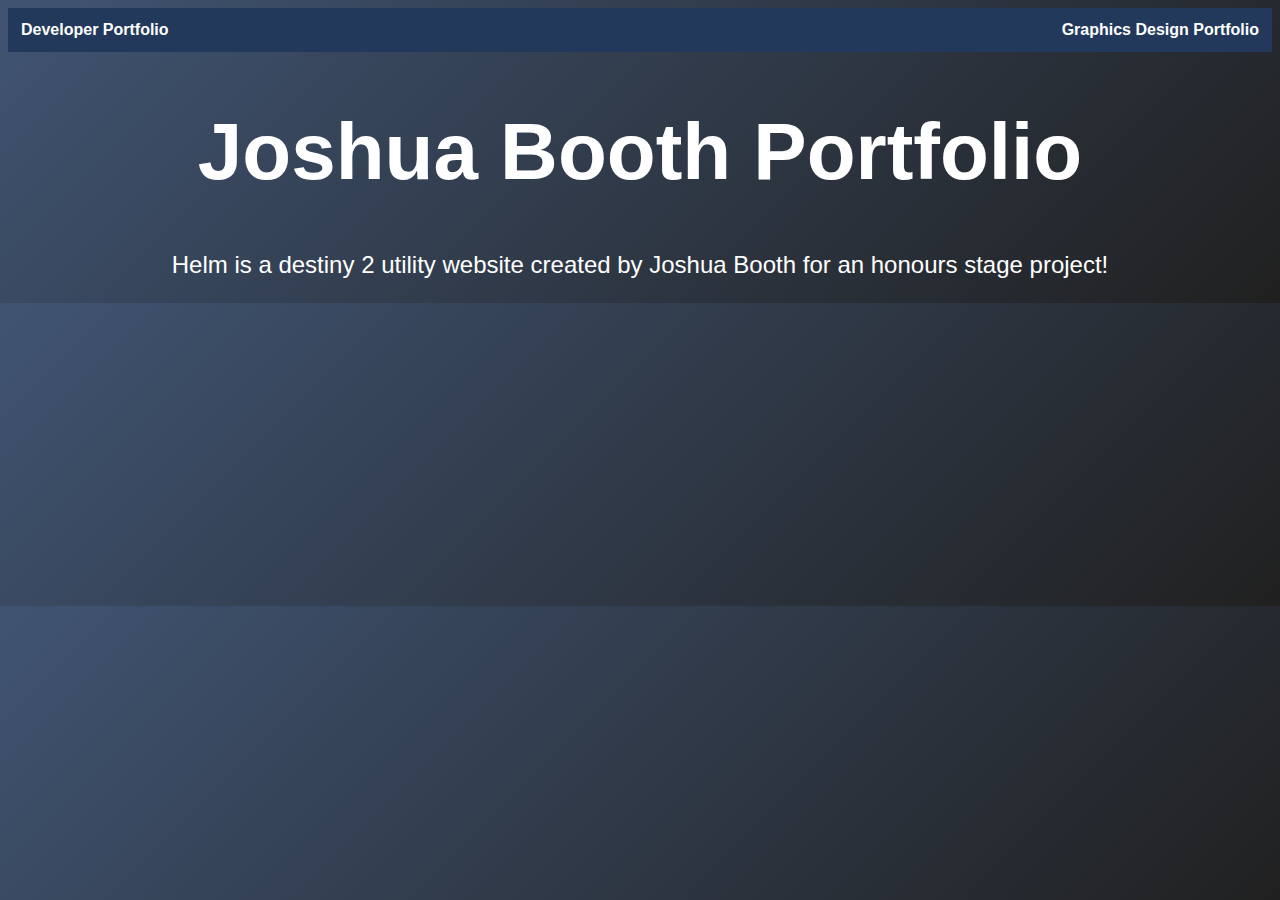
==== index.html @ 3eb28858 "fixed links" ====
<!DOCTYPE html>
<html lang="en">

<head>
  <meta charset="UTF-8">
  <meta http-equiv="X-UA-Compatible" content="IE=edge">
  <meta name="viewport" content="width=device-width, initial-scale=1.0">
  <title>Joshua Booth Portfolio</title>
  <link rel="stylesheet" href="css/main.css" type="text/css" />
</head>

<body>
  <div id="links">
    <nav>
      <ul>
        <li><a href="pages/developerPortfolio.html">Developer Portfolio</a></li>
        <li><a href="pages/graphicsPortfolio.html">Graphics Design Portfolio</a></li>
      </ul>
    </nav>
  </div>


  <h1 style="font-size:500%; text-align:center">Joshua Booth Portfolio</h1>
  <p style="font-size:150%; text-align:center">Helm is a destiny 2 utility website created by Joshua Booth for an
    honours stage project!</p>


</body>

</html>
---- css/main.css ----
body {
    font-family: 'Century Gothic', sans-serif;
    text-decoration-color: white;
    background: linear-gradient(135deg, rgb(64, 84, 114), #202020);
    color: rgb(255, 255, 255);
  }
  
  nav {
    background-color: rgb(34, 57, 91);
  }
  
  nav ul {
    margin: 0;
    padding: 0;
    list-style: none;
    display: flex;
    justify-content: space-between;
  }
  
  nav ul li {
    margin: 0;
  }
  
  nav ul li a {
    display: block;
    color: white;
    font-weight: bold;
    text-decoration: none;
    transition: color 0.2s ease;
    text-align: center;
    padding: 13px;
  }
  
  nav ul li a:hover {
    background-color: rgb(103, 103, 173);
    color: #0075d4;
  }
  
  #statsTable {
    margin: auto;
  }
  
  #playerTable {
    margin: auto;
  }
  
  #itemTable {
    margin: auto;
  }
  
  p {
    text-align: center;
  }
  
  thead {
    text-align: center;
  }
  
  img {
    text-align: center;
  }
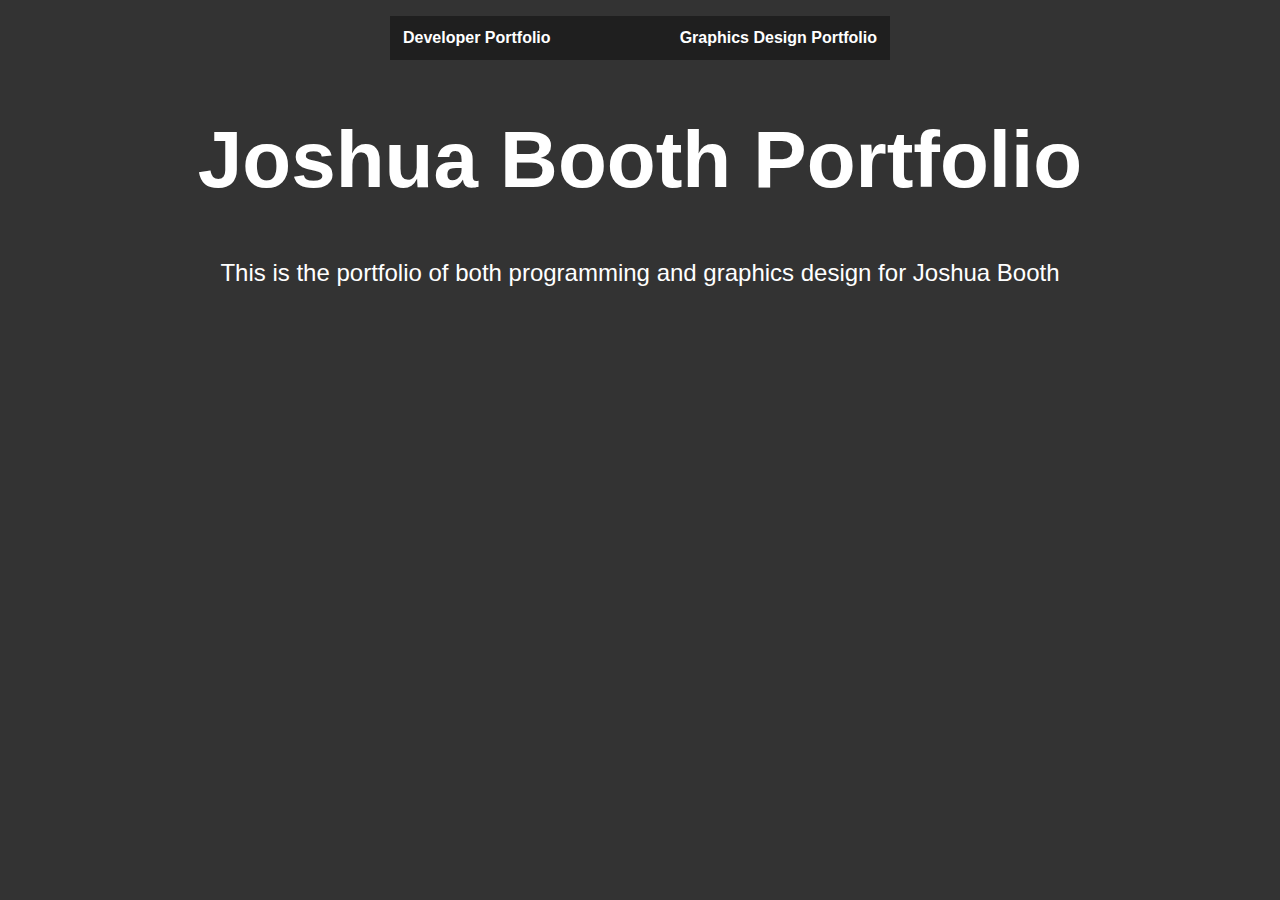
==== commit fc80e940: "Updated nav bar css" ====
--- a/index.html
+++ b/index.html
@@ -21,8 +21,7 @@
 
 
   <h1 style="font-size:500%; text-align:center">Joshua Booth Portfolio</h1>
-  <p style="font-size:150%; text-align:center">Helm is a destiny 2 utility website created by Joshua Booth for an
-    honours stage project!</p>
+  <p style="font-size:150%; text-align:center">This is the portfolio of both programming and graphics design for Joshua Booth</p>
 
 
 </body>
--- a/css/main.css
+++ b/css/main.css
@@ -1,24 +1,30 @@
 body {
     font-family: 'Century Gothic', sans-serif;
     text-decoration-color: white;
-    background: linear-gradient(135deg, rgb(64, 84, 114), #202020);
+    /* background: linear-gradient(135deg, rgb(239, 22, 22), #2890f1); */
+    background-image: radial-gradient(#ffffff 3%, #333333 5%);
+    background-size: 20px 20px;
     color: rgb(255, 255, 255);
   }
   
   nav {
-    background-color: rgb(34, 57, 91);
+    background-color: rgb(31, 31, 31);
   }
   
   nav ul {
-    margin: 0;
-    padding: 0;
+    margin: 50;
+    padding: 50;
     list-style: none;
     display: flex;
     justify-content: space-between;
+    padding: 0;
+    list-style-type: none;
   }
   
   nav ul li {
-    margin: 0;
+    margin: 20;
+    display: inline-block;
+    margin-right: 20px;
   }
   
   nav ul li a {
@@ -32,30 +38,24 @@
   }
   
   nav ul li a:hover {
-    background-color: rgb(103, 103, 173);
-    color: #0075d4;
-  }
-  
-  #statsTable {
-    margin: auto;
-  }
-  
-  #playerTable {
-    margin: auto;
-  }
-  
-  #itemTable {
-    margin: auto;
+    background-color: rgb(255, 255, 255);
+    color: #000000;
   }
   
   p {
     text-align: center;
   }
   
-  thead {
+  img {
     text-align: center;
   }
-  
-  img {
-    text-align: center;
-  }+
+  #links {
+    max-width: 500px;
+    margin: 0 auto;
+  }
+
+  nav ul li:last-child {
+    margin-right: 0;
+  }
+  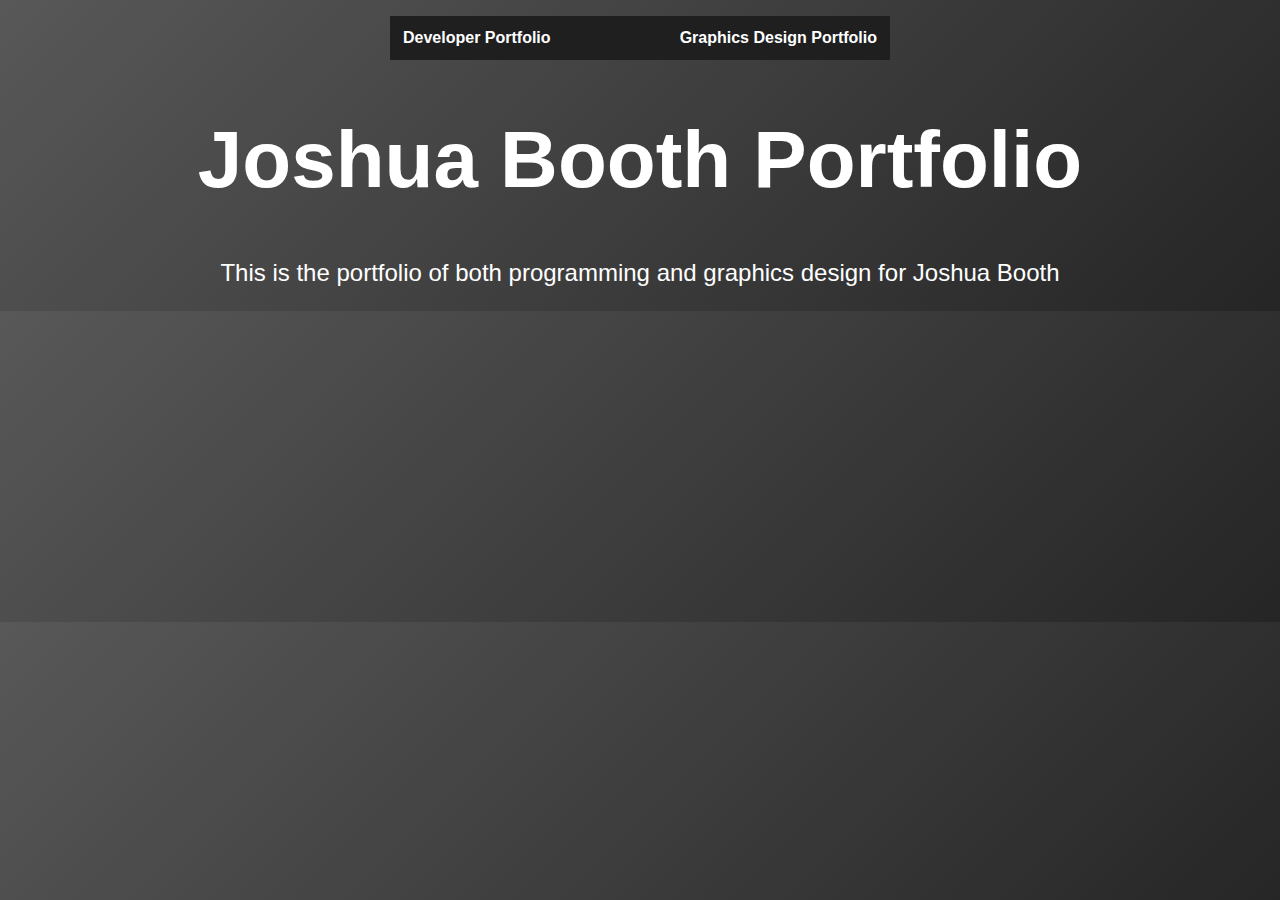
==== commit 6fdcd6f8: "Video embedding and favicon" ====
--- a/index.html
+++ b/index.html
@@ -6,6 +6,7 @@
   <meta http-equiv="X-UA-Compatible" content="IE=edge">
   <meta name="viewport" content="width=device-width, initial-scale=1.0">
   <title>Joshua Booth Portfolio</title>
+  <link rel="icon" type="image/x-icon" href="/images/favicon/favicon.ico">
   <link rel="stylesheet" href="css/main.css" type="text/css" />
 </head>
 
--- a/css/main.css
+++ b/css/main.css
@@ -1,61 +1,146 @@
 body {
-    font-family: 'Century Gothic', sans-serif;
-    text-decoration-color: white;
-    /* background: linear-gradient(135deg, rgb(239, 22, 22), #2890f1); */
-    background-image: radial-gradient(#ffffff 3%, #333333 5%);
-    background-size: 20px 20px;
-    color: rgb(255, 255, 255);
-  }
-  
-  nav {
-    background-color: rgb(31, 31, 31);
-  }
-  
-  nav ul {
-    margin: 50;
-    padding: 50;
-    list-style: none;
-    display: flex;
-    justify-content: space-between;
-    padding: 0;
-    list-style-type: none;
-  }
-  
-  nav ul li {
-    margin: 20;
-    display: inline-block;
-    margin-right: 20px;
-  }
-  
-  nav ul li a {
-    display: block;
-    color: white;
-    font-weight: bold;
-    text-decoration: none;
-    transition: color 0.2s ease;
-    text-align: center;
-    padding: 13px;
-  }
-  
-  nav ul li a:hover {
-    background-color: rgb(255, 255, 255);
-    color: #000000;
-  }
-  
-  p {
-    text-align: center;
-  }
-  
-  img {
-    text-align: center;
-  }
+  font-family: 'Century Gothic', sans-serif;
+  text-decoration-color: white;
+  background: linear-gradient(135deg, rgb(88, 88, 88), #252525);
+  /* background-image: radial-gradient(#ffffff 3%, #333333 5%);
+  background-size: 20px 20px; */
+  color: rgb(255, 255, 255);
 
-  #links {
-    max-width: 500px;
-    margin: 0 auto;
-  }
+}
 
-  nav ul li:last-child {
-    margin-right: 0;
-  }
-  +/* CSS for Navigation Bar */
+
+nav {
+  background-color: rgb(31, 31, 31);
+}
+
+nav ul {
+  margin: 50;
+  padding: 50;
+  list-style: none;
+  display: flex;
+  justify-content: space-between;
+  padding: 0;
+  list-style-type: none;
+}
+
+nav ul li {
+  margin: 20;
+  display: inline-block;
+  margin-right: 20px;
+}
+
+nav ul li a {
+  display: block;
+  color: white;
+  font-weight: bold;
+  text-decoration: none;
+  transition: color 0.2s ease;
+  text-align: center;
+  padding: 13px;
+}
+
+nav ul li a:hover {
+  background-color: rgb(255, 255, 255);
+  color: #000000;
+}
+
+p {
+  text-align: center;
+}
+
+img {
+  text-align: center;
+}
+
+#links {
+  max-width: 500px;
+  margin: 0 auto;
+}
+
+nav ul li:last-child {
+  margin-right: 0;
+}
+
+/* CSS for Image Grid */
+
+  .container {
+  display: flex;
+  justify-content: center;
+  align-items: center;
+  height: auto;
+}  
+
+.image-grid {
+  display: grid;
+  grid-template-columns: repeat(2, 1fr);
+  grid-gap: 10px;
+  justify-content: center;  
+  align-items: center;
+}
+
+.grid-item {
+  position: relative;
+}
+
+.grid-item img {
+  width: 50%; /* Adjust the size of the thumbnail image */
+  height: auto;
+  display: block;
+  border: 2px solid black;
+  padding: 5px;
+}
+
+.grid-item a {
+  display: block;
+}
+
+/* Lightbox styles */
+.lightbox {
+  position: fixed;
+  top: 0;
+  left: 0;
+  width: 100%;
+  height: 100%;
+  background-color: rgba(0, 0, 0, 0.8);
+  z-index: 9999;
+  display: flex;
+  justify-content: center;
+  align-items: center;
+}
+
+.lightbox img {
+  max-width: 80%;
+  max-height: 80%;
+}
+
+.lightbox-close {
+  position: absolute;
+  top: 10px;
+  right: 10px;
+  color: #fff;
+  font-size: 20px;
+  cursor: pointer;
+}
+
+/* CSS for video container */
+.videoContainer {
+  display: flex;
+  justify-content: center;
+  align-items: center;
+}
+
+.video-container {
+  display: flex;
+  justify-content: center;
+  align-items: center;
+}
+
+.video {
+  width: 50%;
+  margin: 0 10px;
+}
+
+h2 {
+  text-align: center;
+}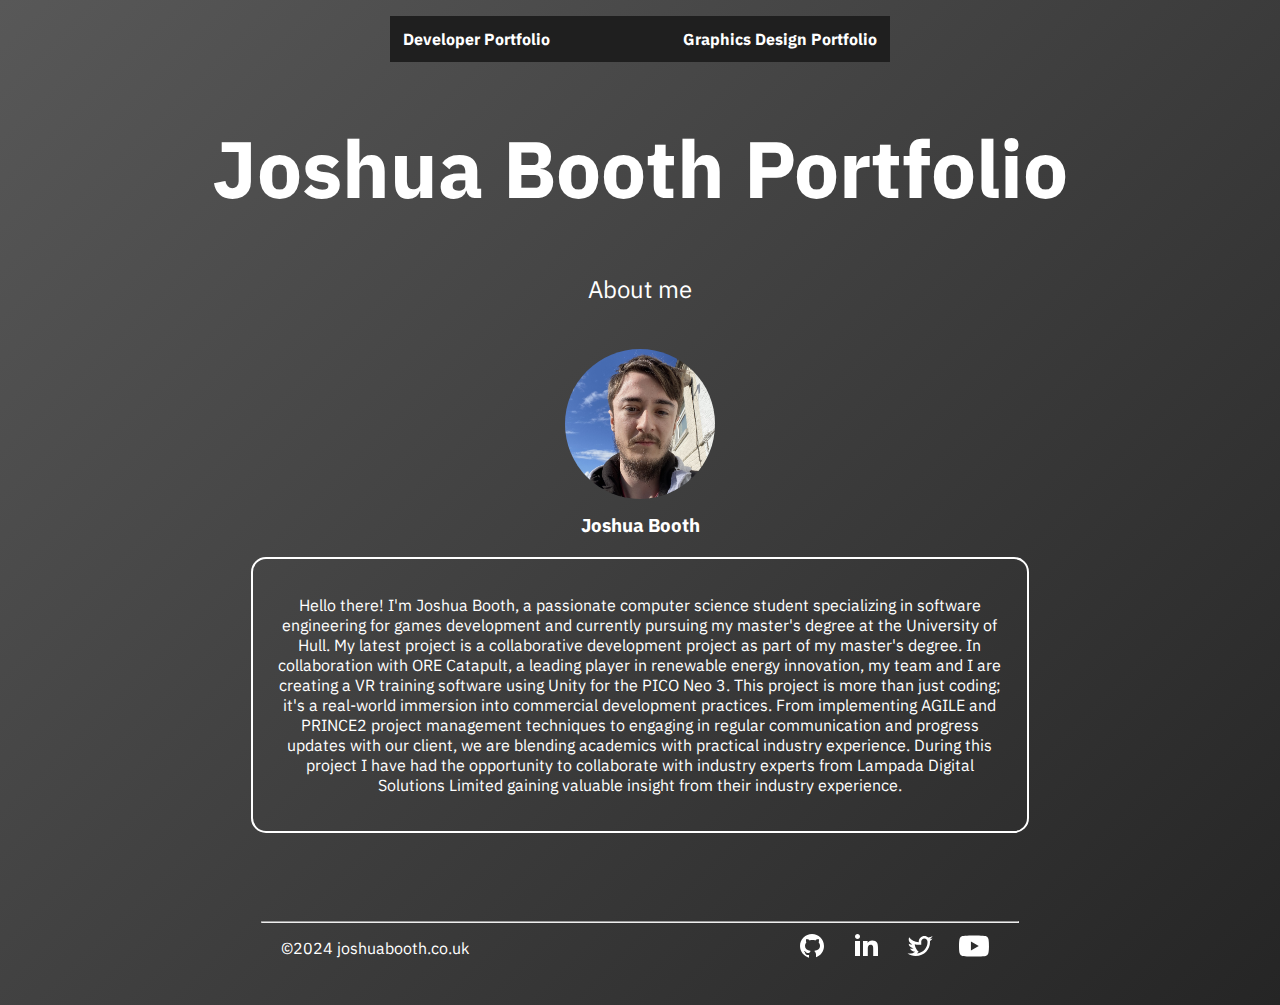
==== commit fbb6b8e7: "Updated about me, added a footer, added google fonts, compressed thumbnail images" ====
--- a/index.html
+++ b/index.html
@@ -1,5 +1,9 @@
 <!DOCTYPE html>
 <html lang="en">
+  
+  <link rel="preconnect" href="https://fonts.googleapis.com">
+  <link rel="preconnect" href="https://fonts.gstatic.com" crossorigin>
+  <link href="https://fonts.googleapis.com/css2?family=Anuphan&family=Jacquard+12+Charted&family=Montserrat:wght@600&display=swap" rel="stylesheet">
 
 <head>
   <meta charset="UTF-8">
@@ -22,7 +26,41 @@
 
 
   <h1 style="font-size:500%; text-align:center">Joshua Booth Portfolio</h1>
-  <p style="font-size:150%; text-align:center">This is the portfolio of both programming and graphics design for Joshua Booth</p>
+  <p style="font-size:150%; text-align:center">About me</p>
+
+
+  <section class="about-me">
+    <div class="profile-image">
+        <img src="./images/IMG_8807.jpg" alt="Your Name">
+    </div>
+    <h3 class="name">Joshua Booth</h3>
+    <div class="about-text">
+        <p>
+          Hello there! I'm Joshua Booth, a passionate computer science student specializing in software engineering for games development and currently pursuing my master's degree at the University of Hull.
+          
+          My latest project is a collaborative development project as part of my master's degree. In collaboration with ORE Catapult, a leading player in renewable energy innovation, my team and I are creating a VR training software using Unity for the PICO Neo 3.
+          
+          This project is more than just coding; it's a real-world immersion into commercial development practices. From implementing AGILE and PRINCE2 project management techniques to engaging in regular communication and progress updates with our client, we are blending academics with practical industry experience. During this project I have had the opportunity to collaborate with industry experts from Lampada Digital Solutions Limited gaining valuable insight from their industry experience.
+          </p>
+    </div>
+</section>
+
+
+
+  <footer>
+    <hr>
+    <div class="footer-content">
+        <div class="copyright">
+            ©2024 joshuabooth.co.uk
+        </div>
+        <div class="socials">
+            <a href="https://github.com/Boothey1"><img src="./images/svg/github.svg"></a>
+            <a href="https://www.linkedin.com/in/boothjoshua/"><img src="./images/svg/linkedin.svg"></a>
+            <a href="https://twitter.com/home"><img src="./images/svg/twitter.svg"></a>
+            <a href="https://www.youtube.com/"><img src="/images/svg/youtube-color.svg"></a>
+        </div>
+    </div>
+</footer>
 
 
 </body>
--- a/css/main.css
+++ b/css/main.css
@@ -1,5 +1,6 @@
 body {
-  font-family: 'Century Gothic', sans-serif;
+  /* font-family: 'Century Gothic', sans-serif; */
+  font-family: 'Anuphan', sans-serif;
   text-decoration-color: white;
   background: linear-gradient(135deg, rgb(88, 88, 88), #252525);
   /* background-image: radial-gradient(#ffffff 3%, #333333 5%);
@@ -22,12 +23,14 @@
   justify-content: space-between;
   padding: 0;
   list-style-type: none;
+  font-family: 'Anuphan', sans-serif;
 }
 
 nav ul li {
   margin: 20;
   display: inline-block;
   margin-right: 20px;
+  font-family: 'Anuphan', sans-serif;
 }
 
 nav ul li a {
@@ -47,6 +50,7 @@
 
 p {
   text-align: center;
+  font-family: 'Anuphan', sans-serif;
 }
 
 img {
@@ -56,10 +60,12 @@
 #links {
   max-width: 500px;
   margin: 0 auto;
+  font-family: 'Anuphan', sans-serif;
 }
 
 nav ul li:last-child {
   margin-right: 0;
+  font-family: 'Anuphan', sans-serif;
 }
 
 /* CSS for Image Grid */
@@ -75,20 +81,44 @@
   display: grid;
   grid-template-columns: repeat(2, 1fr);
   grid-gap: 10px;
+
+  /* new */
   justify-content: center;  
   align-items: center;
+  width: 100%;
 }
 
 .grid-item {
-  position: relative;
+  /* new */
+  display: flex;
+  flex-direction: column;
+  justify-content: center;
+  align-items: center;
+  text-align: center;
+  
+  /* 
+  changes this for grid spacing
+  margin: top, right, bottom, left; 
+  */
+  margin: 5% 0% 5% 0%;
+
 }
 
 .grid-item img {
-  width: 50%; /* Adjust the size of the thumbnail image */
+  /* width: 50%; /* Adjust the size of the thumbnail image */
   height: auto;
   display: block;
   border: 2px solid black;
-  padding: 5px;
+  padding: 5px; 
+
+  /* new */
+  /*
+  centers and sizes the image
+  */
+  margin:auto;
+  width: 75%;
+  max-width: 100%;
+  min-width: 50px;
 }
 
 .grid-item a {
@@ -143,4 +173,63 @@
 
 h2 {
   text-align: center;
-}+  font-family: 'Anuphan', sans-serif;
+}
+
+footer {
+  width: 100%;
+  padding: 20px 0;  
+  text-align: center;
+  width: 60%; 
+  margin: 20px auto;
+}
+
+.footer-content {
+  display: flex;
+  justify-content: space-between;
+  align-items: center;
+  max-width: 960px;
+  margin: 0 auto;
+  padding: 0 20px;
+  font-family: 'Anuphan', sans-serif;
+}
+
+.socials a {
+  margin: 0 10px;
+  color: inherit;
+  text-decoration: none;
+  
+}
+
+.socials i {
+  font-size: 1.5em;
+}
+
+.about-me {
+  text-align: center;
+  padding: 20px;
+  font-family: 'Anuphan', sans-serif;
+}
+
+.profile-image img {
+  width: 150px;
+  height: 150px;
+  border-radius: 50%;
+  object-fit: cover;
+}
+
+.name {
+  margin-top: 10px;
+  font-family: 'Anuphan', sans-serif;
+}
+
+.about-text {
+  margin-top: 20px;
+  border: 2px solid #ffffff;
+  border-radius: 15px;
+  padding: 20px;
+  background-color: transparent;
+  font-family: 'Anuphan', sans-serif;
+  width: 60%; 
+  margin: 20px auto; 
+}
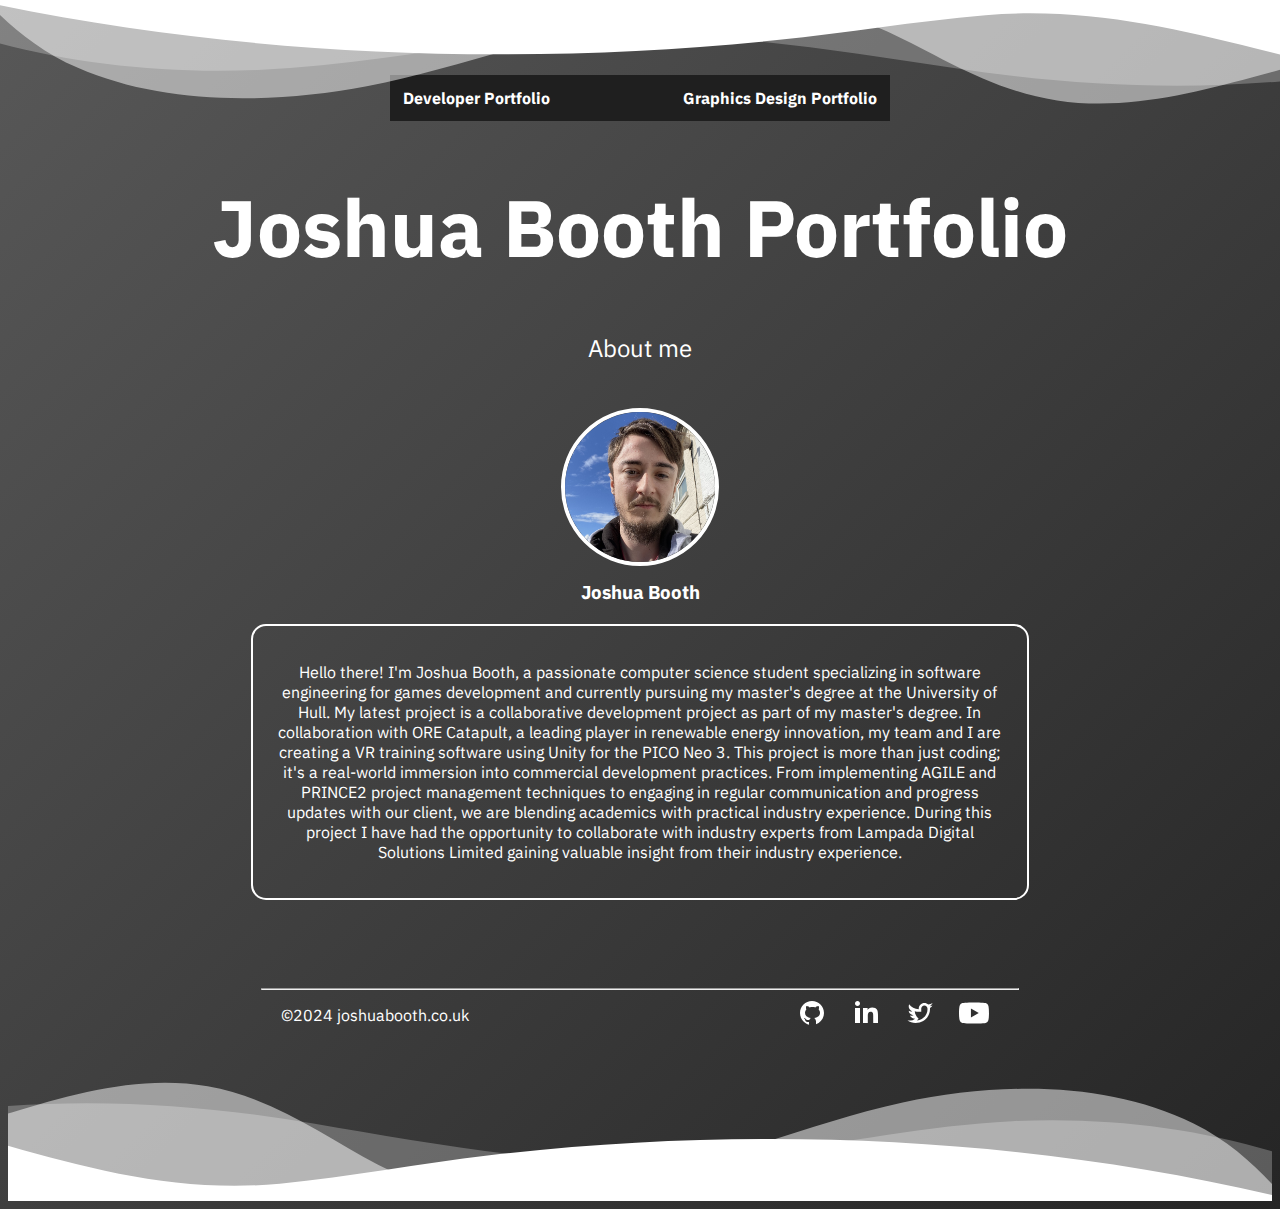
==== commit 8bd55a84: "added a custom shape divider to the top and bottom of the page" ====
--- a/index.html
+++ b/index.html
@@ -24,6 +24,13 @@
     </nav>
   </div>
 
+  <div class="custom-shape-divider-top-1713986333">
+    <svg data-name="Layer 1" xmlns="http://www.w3.org/2000/svg" viewBox="0 0 1200 120" preserveAspectRatio="none">
+        <path d="M0,0V46.29c47.79,22.2,103.59,32.17,158,28,70.36-5.37,136.33-33.31,206.8-37.5C438.64,32.43,512.34,53.67,583,72.05c69.27,18,138.3,24.88,209.4,13.08,36.15-6,69.85-17.84,104.45-29.34C989.49,25,1113-14.29,1200,52.47V0Z" opacity=".25" class="shape-fill"></path>
+        <path d="M0,0V15.81C13,36.92,27.64,56.86,47.69,72.05,99.41,111.27,165,111,224.58,91.58c31.15-10.15,60.09-26.07,89.67-39.8,40.92-19,84.73-46,130.83-49.67,36.26-2.85,70.9,9.42,98.6,31.56,31.77,25.39,62.32,62,103.63,73,40.44,10.79,81.35-6.69,119.13-24.28s75.16-39,116.92-43.05c59.73-5.85,113.28,22.88,168.9,38.84,30.2,8.66,59,6.17,87.09-7.5,22.43-10.89,48-26.93,60.65-49.24V0Z" opacity=".5" class="shape-fill"></path>
+        <path d="M0,0V5.63C149.93,59,314.09,71.32,475.83,42.57c43-7.64,84.23-20.12,127.61-26.46,59-8.63,112.48,12.24,165.56,35.4C827.93,77.22,886,95.24,951.2,90c86.53-7,172.46-45.71,248.8-84.81V0Z" class="shape-fill"></path>
+    </svg>
+</div>
 
   <h1 style="font-size:500%; text-align:center">Joshua Booth Portfolio</h1>
   <p style="font-size:150%; text-align:center">About me</p>
@@ -62,6 +69,13 @@
     </div>
 </footer>
 
+<div class="custom-shape-divider-bottom-1713986674">
+  <svg data-name="Layer 1" xmlns="http://www.w3.org/2000/svg" viewBox="0 0 1200 120" preserveAspectRatio="none">
+      <path d="M0,0V46.29c47.79,22.2,103.59,32.17,158,28,70.36-5.37,136.33-33.31,206.8-37.5C438.64,32.43,512.34,53.67,583,72.05c69.27,18,138.3,24.88,209.4,13.08,36.15-6,69.85-17.84,104.45-29.34C989.49,25,1113-14.29,1200,52.47V0Z" opacity=".25" class="shape-fill"></path>
+      <path d="M0,0V15.81C13,36.92,27.64,56.86,47.69,72.05,99.41,111.27,165,111,224.58,91.58c31.15-10.15,60.09-26.07,89.67-39.8,40.92-19,84.73-46,130.83-49.67,36.26-2.85,70.9,9.42,98.6,31.56,31.77,25.39,62.32,62,103.63,73,40.44,10.79,81.35-6.69,119.13-24.28s75.16-39,116.92-43.05c59.73-5.85,113.28,22.88,168.9,38.84,30.2,8.66,59,6.17,87.09-7.5,22.43-10.89,48-26.93,60.65-49.24V0Z" opacity=".5" class="shape-fill"></path>
+      <path d="M0,0V5.63C149.93,59,314.09,71.32,475.83,42.57c43-7.64,84.23-20.12,127.61-26.46,59-8.63,112.48,12.24,165.56,35.4C827.93,77.22,886,95.24,951.2,90c86.53-7,172.46-45.71,248.8-84.81V0Z" class="shape-fill"></path>
+  </svg>
+</div>
 
 </body>
 
--- a/css/main.css
+++ b/css/main.css
@@ -12,6 +12,7 @@
 /* CSS for Navigation Bar */
 
 nav {
+  margin-top: 75px;
   background-color: rgb(31, 31, 31);
 }
 
@@ -81,15 +82,13 @@
   display: grid;
   grid-template-columns: repeat(2, 1fr);
   grid-gap: 10px;
-
-  /* new */
   justify-content: center;  
   align-items: center;
   width: 100%;
 }
 
 .grid-item {
-  /* new */
+  
   display: flex;
   flex-direction: column;
   justify-content: center;
@@ -108,7 +107,8 @@
   /* width: 50%; /* Adjust the size of the thumbnail image */
   height: auto;
   display: block;
-  border: 2px solid black;
+  /* border: 2px solid black; */
+  
   padding: 5px; 
 
   /* new */
@@ -216,6 +216,7 @@
   height: 150px;
   border-radius: 50%;
   object-fit: cover;
+  border: 4px solid #ffffff;
 }
 
 .name {
@@ -233,3 +234,48 @@
   width: 60%; 
   margin: 20px auto; 
 }
+
+
+/* The custom shape divider at the top */
+.custom-shape-divider-top-1713986333 {
+  /* margin-top: 64px; */
+  position: absolute;
+  top: 0;
+  left: 0;
+  width: 100%;
+  overflow: hidden;
+  line-height: 0;
+}
+
+.custom-shape-divider-top-1713986333 svg {
+  position: relative;
+  display: block;
+  width: calc(153% + 1.3px);
+  height: 113px;
+}
+
+.custom-shape-divider-top-1713986333 .shape-fill {
+  fill: #FFFFFF;
+}
+
+/* The custom shape divider at the bottom */
+.custom-shape-divider-bottom-1713986674 {  
+  position: relative;
+  bottom: 0;
+  left: 0;
+  width: 100%;
+  overflow: hidden;
+  line-height: 0;
+  transform: rotate(180deg);
+}
+
+.custom-shape-divider-bottom-1713986674 svg { 
+  position: relative;
+  display: block;
+  width: calc(156% + 1.3px);
+  height: 129px;
+}
+
+.custom-shape-divider-bottom-1713986674 .shape-fill {
+  fill: #FFFFFF;
+}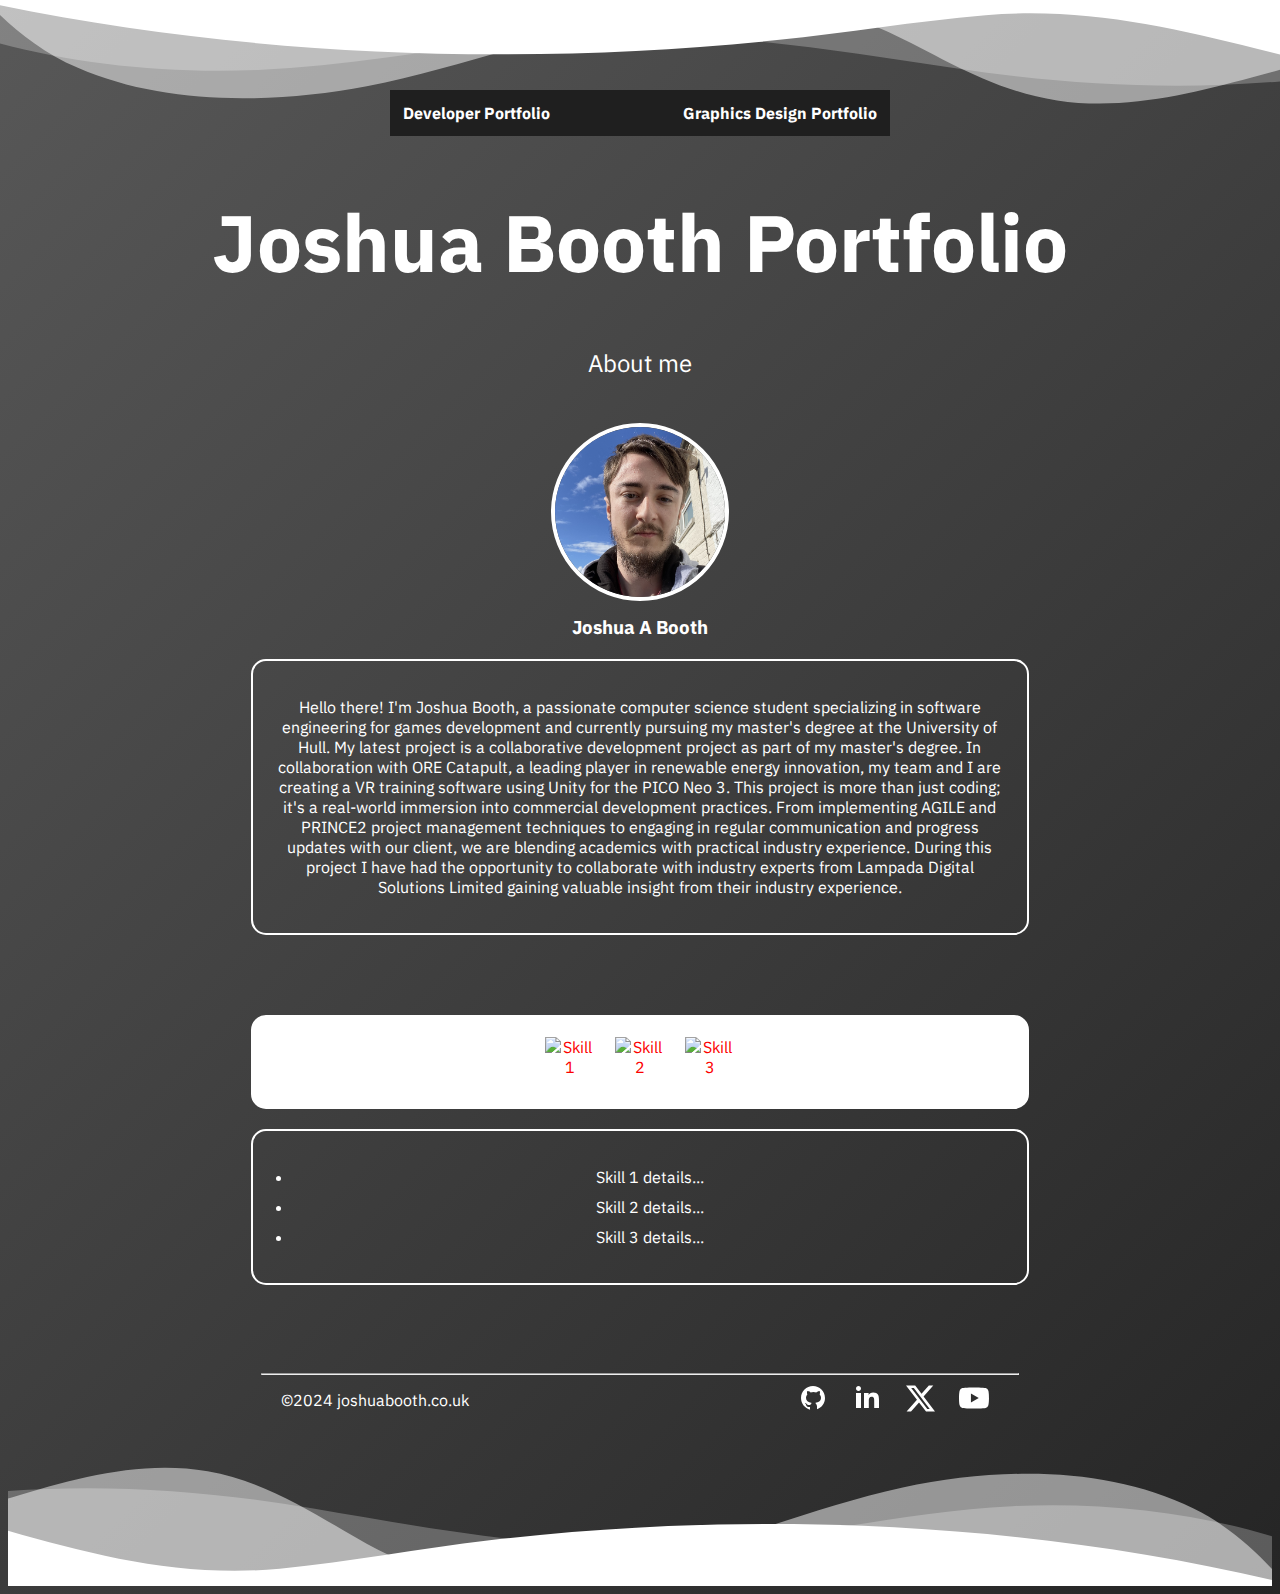
==== commit 57fd9182: "added skill svg files (untested), updated to custom ul and li for skill list" ====
--- a/index.html
+++ b/index.html
@@ -14,6 +14,14 @@
   <link rel="stylesheet" href="css/main.css" type="text/css" />
 </head>
 
+<div class="custom-shape-divider-top-1713986333">
+  <svg data-name="Layer 1" xmlns="http://www.w3.org/2000/svg" viewBox="0 0 1200 120" preserveAspectRatio="none">
+      <path d="M0,0V46.29c47.79,22.2,103.59,32.17,158,28,70.36-5.37,136.33-33.31,206.8-37.5C438.64,32.43,512.34,53.67,583,72.05c69.27,18,138.3,24.88,209.4,13.08,36.15-6,69.85-17.84,104.45-29.34C989.49,25,1113-14.29,1200,52.47V0Z" opacity=".25" class="shape-fill"></path>
+      <path d="M0,0V15.81C13,36.92,27.64,56.86,47.69,72.05,99.41,111.27,165,111,224.58,91.58c31.15-10.15,60.09-26.07,89.67-39.8,40.92-19,84.73-46,130.83-49.67,36.26-2.85,70.9,9.42,98.6,31.56,31.77,25.39,62.32,62,103.63,73,40.44,10.79,81.35-6.69,119.13-24.28s75.16-39,116.92-43.05c59.73-5.85,113.28,22.88,168.9,38.84,30.2,8.66,59,6.17,87.09-7.5,22.43-10.89,48-26.93,60.65-49.24V0Z" opacity=".5" class="shape-fill"></path>
+      <path d="M0,0V5.63C149.93,59,314.09,71.32,475.83,42.57c43-7.64,84.23-20.12,127.61-26.46,59-8.63,112.48,12.24,165.56,35.4C827.93,77.22,886,95.24,951.2,90c86.53-7,172.46-45.71,248.8-84.81V0Z" class="shape-fill"></path>
+  </svg>
+</div>
+
 <body>
   <div id="links">
     <nav>
@@ -23,15 +31,7 @@
       </ul>
     </nav>
   </div>
-
-  <div class="custom-shape-divider-top-1713986333">
-    <svg data-name="Layer 1" xmlns="http://www.w3.org/2000/svg" viewBox="0 0 1200 120" preserveAspectRatio="none">
-        <path d="M0,0V46.29c47.79,22.2,103.59,32.17,158,28,70.36-5.37,136.33-33.31,206.8-37.5C438.64,32.43,512.34,53.67,583,72.05c69.27,18,138.3,24.88,209.4,13.08,36.15-6,69.85-17.84,104.45-29.34C989.49,25,1113-14.29,1200,52.47V0Z" opacity=".25" class="shape-fill"></path>
-        <path d="M0,0V15.81C13,36.92,27.64,56.86,47.69,72.05,99.41,111.27,165,111,224.58,91.58c31.15-10.15,60.09-26.07,89.67-39.8,40.92-19,84.73-46,130.83-49.67,36.26-2.85,70.9,9.42,98.6,31.56,31.77,25.39,62.32,62,103.63,73,40.44,10.79,81.35-6.69,119.13-24.28s75.16-39,116.92-43.05c59.73-5.85,113.28,22.88,168.9,38.84,30.2,8.66,59,6.17,87.09-7.5,22.43-10.89,48-26.93,60.65-49.24V0Z" opacity=".5" class="shape-fill"></path>
-        <path d="M0,0V5.63C149.93,59,314.09,71.32,475.83,42.57c43-7.64,84.23-20.12,127.61-26.46,59-8.63,112.48,12.24,165.56,35.4C827.93,77.22,886,95.24,951.2,90c86.53-7,172.46-45.71,248.8-84.81V0Z" class="shape-fill"></path>
-    </svg>
-</div>
-
+  
   <h1 style="font-size:500%; text-align:center">Joshua Booth Portfolio</h1>
   <p style="font-size:150%; text-align:center">About me</p>
 
@@ -40,7 +40,7 @@
     <div class="profile-image">
         <img src="./images/IMG_8807.jpg" alt="Your Name">
     </div>
-    <h3 class="name">Joshua Booth</h3>
+    <h3 class="name">Joshua A Booth</h3>
     <div class="about-text">
         <p>
           Hello there! I'm Joshua Booth, a passionate computer science student specializing in software engineering for games development and currently pursuing my master's degree at the University of Hull.
@@ -52,9 +52,25 @@
     </div>
 </section>
 
+<section class="skills">
+  <div class="skills-images">
+      <img src="path/to/skill1.svg" alt="Skill 1">
+      <img src="path/to/skill2.svg" alt="Skill 2">
+      <img src="path/to/skill3.svg" alt="Skill 3">
+      <!-- Add more skills here -->
+  </div>
+  <div class="skills-text">
+    <ul class="skills-list">
+        <li class="skills-item">Skill 1 details...</li>
+        <li class="skills-item">Skill 2 details...</li>
+        <li class="skills-item">Skill 3 details...</li>
+        <!-- Add more list items as needed -->
+    </ul>
+</div>
+</section>
 
 
-  <footer>
+<footer>
     <hr>
     <div class="footer-content">
         <div class="copyright">
@@ -63,7 +79,7 @@
         <div class="socials">
             <a href="https://github.com/Boothey1"><img src="./images/svg/github.svg"></a>
             <a href="https://www.linkedin.com/in/boothjoshua/"><img src="./images/svg/linkedin.svg"></a>
-            <a href="https://twitter.com/home"><img src="./images/svg/twitter.svg"></a>
+            <a href="https://twitter.com/home"><img src="./images/svg/x-2.svg"></a>
             <a href="https://www.youtube.com/"><img src="/images/svg/youtube-color.svg"></a>
         </div>
     </div>
--- a/css/main.css
+++ b/css/main.css
@@ -12,7 +12,7 @@
 /* CSS for Navigation Bar */
 
 nav {
-  margin-top: 75px;
+  margin-top: 90px;
   background-color: rgb(31, 31, 31);
 }
 
@@ -212,8 +212,8 @@
 }
 
 .profile-image img {
-  width: 150px;
-  height: 150px;
+  width: 170px;
+  height: 170px;
   border-radius: 50%;
   object-fit: cover;
   border: 4px solid #ffffff;
@@ -237,6 +237,7 @@
 
 
 /* The custom shape divider at the top */
+/* https://www.shapedivider.app/ */
 .custom-shape-divider-top-1713986333 {
   /* margin-top: 64px; */
   position: absolute;
@@ -278,4 +279,48 @@
 
 .custom-shape-divider-bottom-1713986674 .shape-fill {
   fill: #FFFFFF;
-}+}
+
+
+
+.skills {
+  text-align: center;
+  padding: 20px;
+}
+
+.skills-images {
+  display: flex;
+  justify-content: center;
+  gap: 20px;
+  border: 2px solid #ffffff;
+  border-radius: 15px;
+  padding: 20px;
+  background-color: #ffffff;
+  color: #fc0000;
+  width: 60%; 
+  margin: 20px auto; 
+}
+
+.skills-images img {
+  width: 50px; 
+  height: 50px; 
+}
+
+.skills-text {
+  margin-top: 20px;
+  border: 2px solid #ffffff;
+  border-radius: 15px;
+  padding: 20px;
+  background-color: transparent;
+  width: 60%; 
+  margin: 20px auto; 
+}
+
+.skills-list {
+  list-style-type: disc;
+  padding-left: 20px;
+}
+
+.skills-item {
+  margin-bottom: 10px;
+}
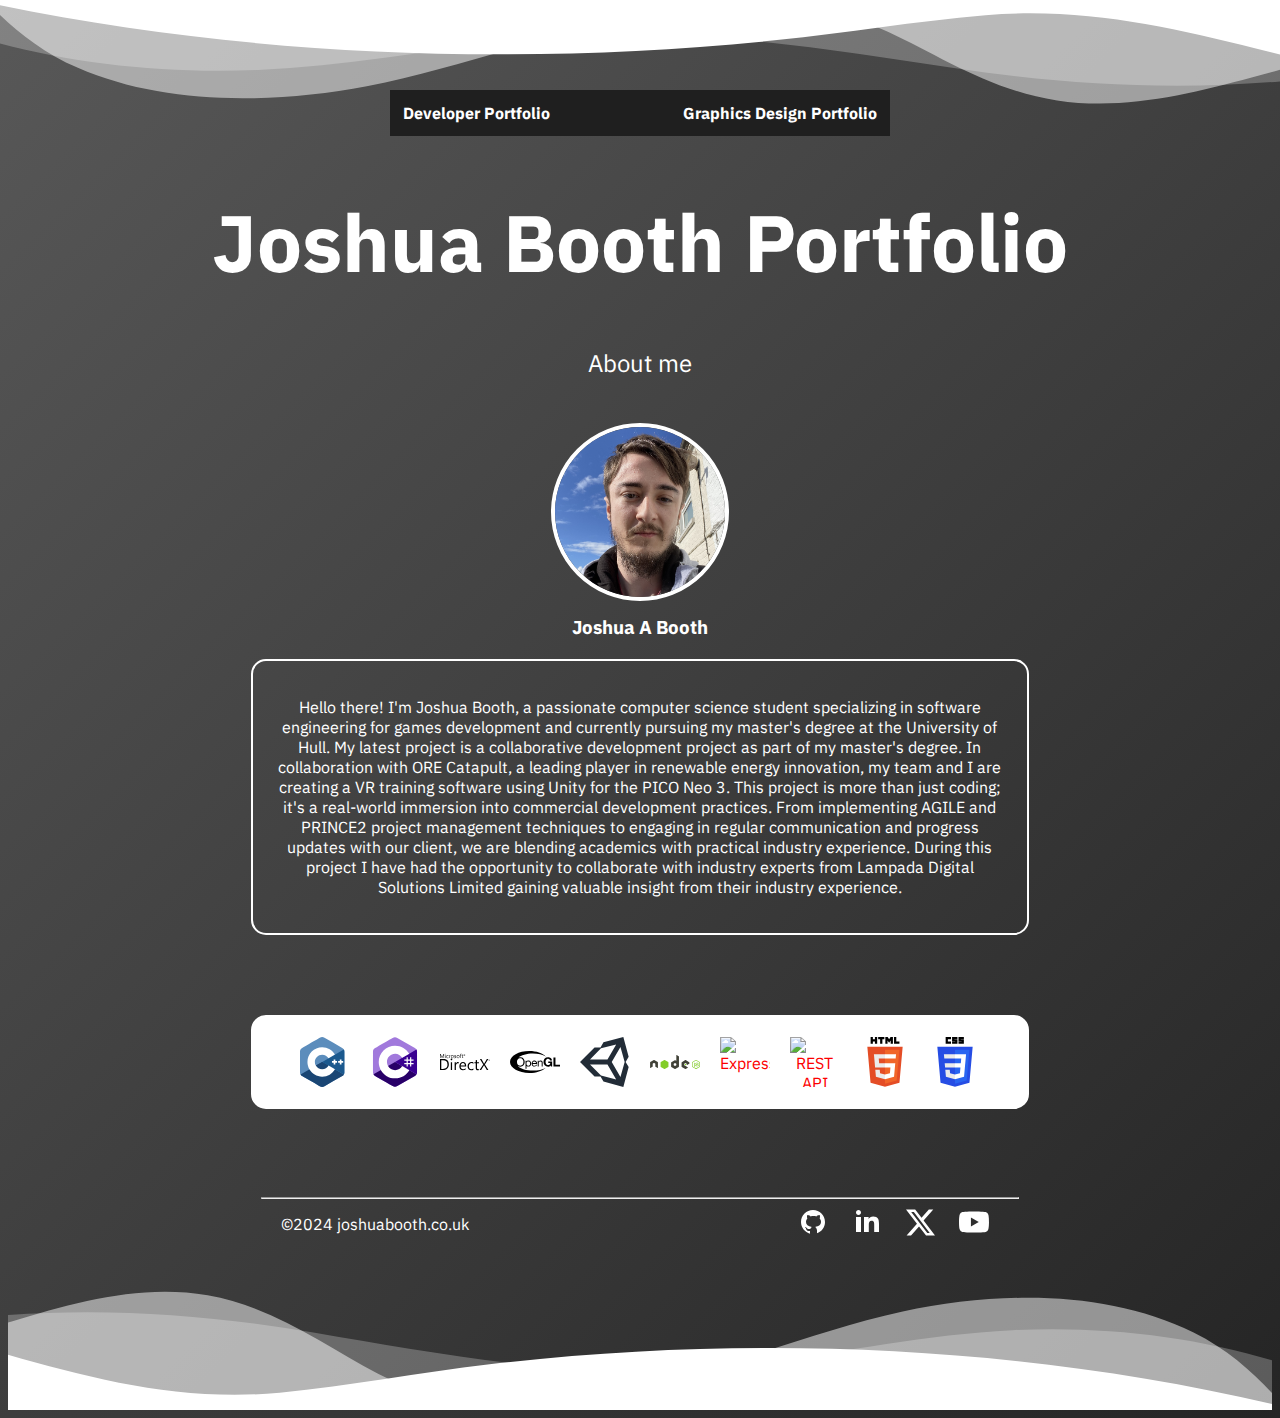
==== commit 23c52bf4: "added images to skills section" ====
--- a/index.html
+++ b/index.html
@@ -54,19 +54,18 @@
 
 <section class="skills">
   <div class="skills-images">
-      <img src="path/to/skill1.svg" alt="Skill 1">
-      <img src="path/to/skill2.svg" alt="Skill 2">
-      <img src="path/to/skill3.svg" alt="Skill 3">
+      <img src="./images/skills-svg/c++.svg" alt="C++">
+      <img src="./images/skills-svg/Csharp.svg" alt="C#">
+      <img src="./images/skills-svg/microsoft-directx.svg" alt="Direct X 11">
+      <img src="./images/skills-svg/opengl-svgrepo-com.svg" alt="Open GL">
+      <img src="./images/skills-svg/unity-69.svg" alt="Unity">
+      <img src="./images/skills-svg/nodejs-logo-svgrepo-com.svg" alt="Node.js">
+      <img src="./images/skills-svg/expressjs-icon.svg" alt="Express.js">   
+      <img src="./images/skills-svg/rest-api-icon.svg" alt="REST API"> 
+      <img src="./images/skills-svg/html-5-logo-svgrepo-com.svg" alt="HTML-5">  
+      <img src="./images/skills-svg/css-3-logo-svgrepo-com.svg" alt="CSS-3">   
       <!-- Add more skills here -->
-  </div>
-  <div class="skills-text">
-    <ul class="skills-list">
-        <li class="skills-item">Skill 1 details...</li>
-        <li class="skills-item">Skill 2 details...</li>
-        <li class="skills-item">Skill 3 details...</li>
-        <!-- Add more list items as needed -->
-    </ul>
-</div>
+  </div>  
 </section>
 
 
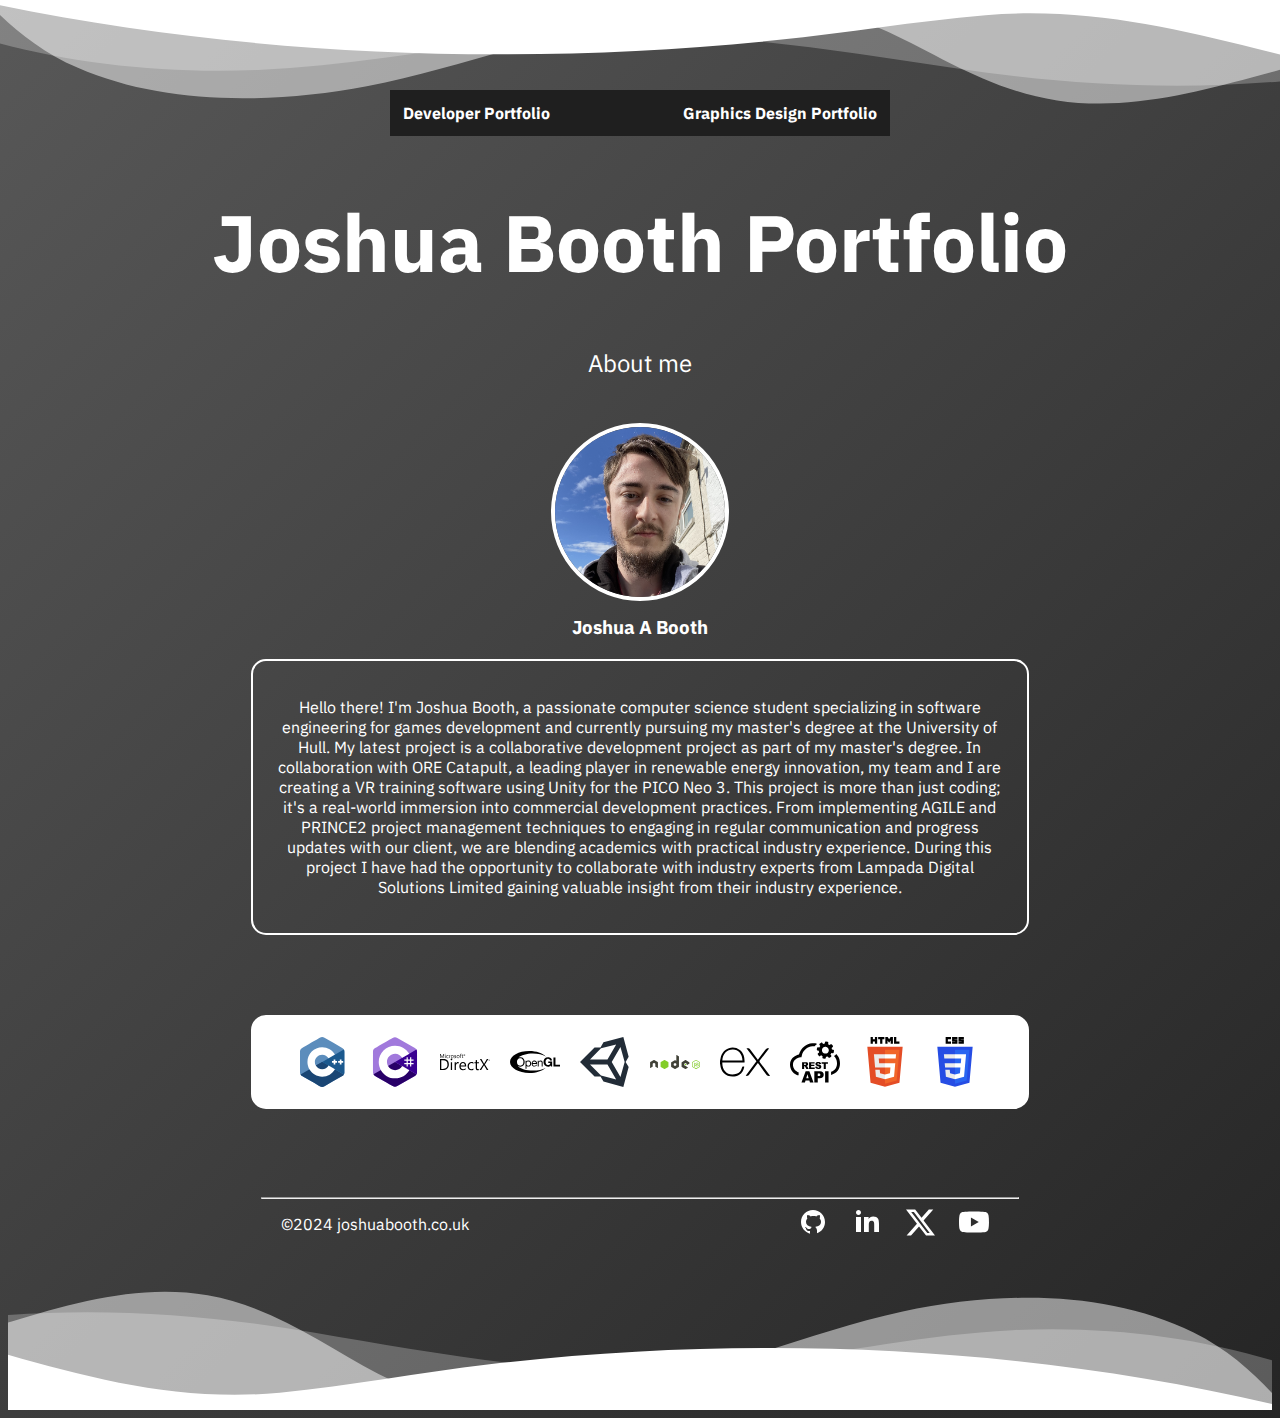
==== commit 9bf39e7e: "added custom tooltip to the skills using javascript" ====
--- a/index.html
+++ b/index.html
@@ -38,7 +38,7 @@
 
   <section class="about-me">
     <div class="profile-image">
-        <img src="./images/IMG_8807.jpg" alt="Your Name">
+        <img src="./images/IMG_8807.jpg" alt="Joshua Booth">
     </div>
     <h3 class="name">Joshua A Booth</h3>
     <div class="about-text">
@@ -52,18 +52,19 @@
     </div>
 </section>
 
+<script src="./js/tooltip.js"></script>
 <section class="skills">
   <div class="skills-images">
-      <img src="./images/skills-svg/c++.svg" alt="C++">
-      <img src="./images/skills-svg/Csharp.svg" alt="C#">
-      <img src="./images/skills-svg/microsoft-directx.svg" alt="Direct X 11">
-      <img src="./images/skills-svg/opengl-svgrepo-com.svg" alt="Open GL">
-      <img src="./images/skills-svg/unity-69.svg" alt="Unity">
-      <img src="./images/skills-svg/nodejs-logo-svgrepo-com.svg" alt="Node.js">
-      <img src="./images/skills-svg/expressjs-icon.svg" alt="Express.js">   
-      <img src="./images/skills-svg/rest-api-icon.svg" alt="REST API"> 
-      <img src="./images/skills-svg/html-5-logo-svgrepo-com.svg" alt="HTML-5">  
-      <img src="./images/skills-svg/css-3-logo-svgrepo-com.svg" alt="CSS-3">   
+      <img src="./images/skills-svg/c++.svg" data-tooltip="C++">
+      <img src="./images/skills-svg/Csharp.svg" data-tooltip="C#">
+      <img src="./images/skills-svg/microsoft-directx.svg" data-tooltip="DirectX 11">
+      <img src="./images/skills-svg/opengl-svgrepo-com.svg" data-tooltip="Open GL">
+      <img src="./images/skills-svg/unity-69.svg" data-tooltip="Unity">
+      <img src="./images/skills-svg/nodejs-logo-svgrepo-com.svg" data-tooltip="Node.js">
+      <img src="./images/skills-svg/expressjs-icon.svg" data-tooltip="Express.js">   
+      <img src="./images/skills-svg/rest-api-icon.svg" data-tooltip="REST API"> 
+      <img src="./images/skills-svg/html-5-logo-svgrepo-com.svg" data-tooltip="HTML-5">  
+      <img src="./images/skills-svg/css-3-logo-svgrepo-com.svg" data-tooltip="CSS-3">   
       <!-- Add more skills here -->
   </div>  
 </section>
--- a/css/main.css
+++ b/css/main.css
@@ -324,3 +324,27 @@
 .skills-item {
   margin-bottom: 10px;
 }
+
+.tooltip {
+  position: absolute;
+  background-color: black;
+  color: white;
+  padding: 5px;
+  border-radius: 5px;
+  font-size: 15px;
+  /* visibility: hidden;
+  opacity: 0;
+  transition: opacity 0.3s; */
+}
+
+.tooltip::after {
+  content: "";
+  position: absolute;
+  top: 100%;
+  left: 50%;
+  margin-left: -5px;
+  border-width: 5px;
+  border-style: solid;
+  border-color: black transparent transparent transparent;
+}
+
